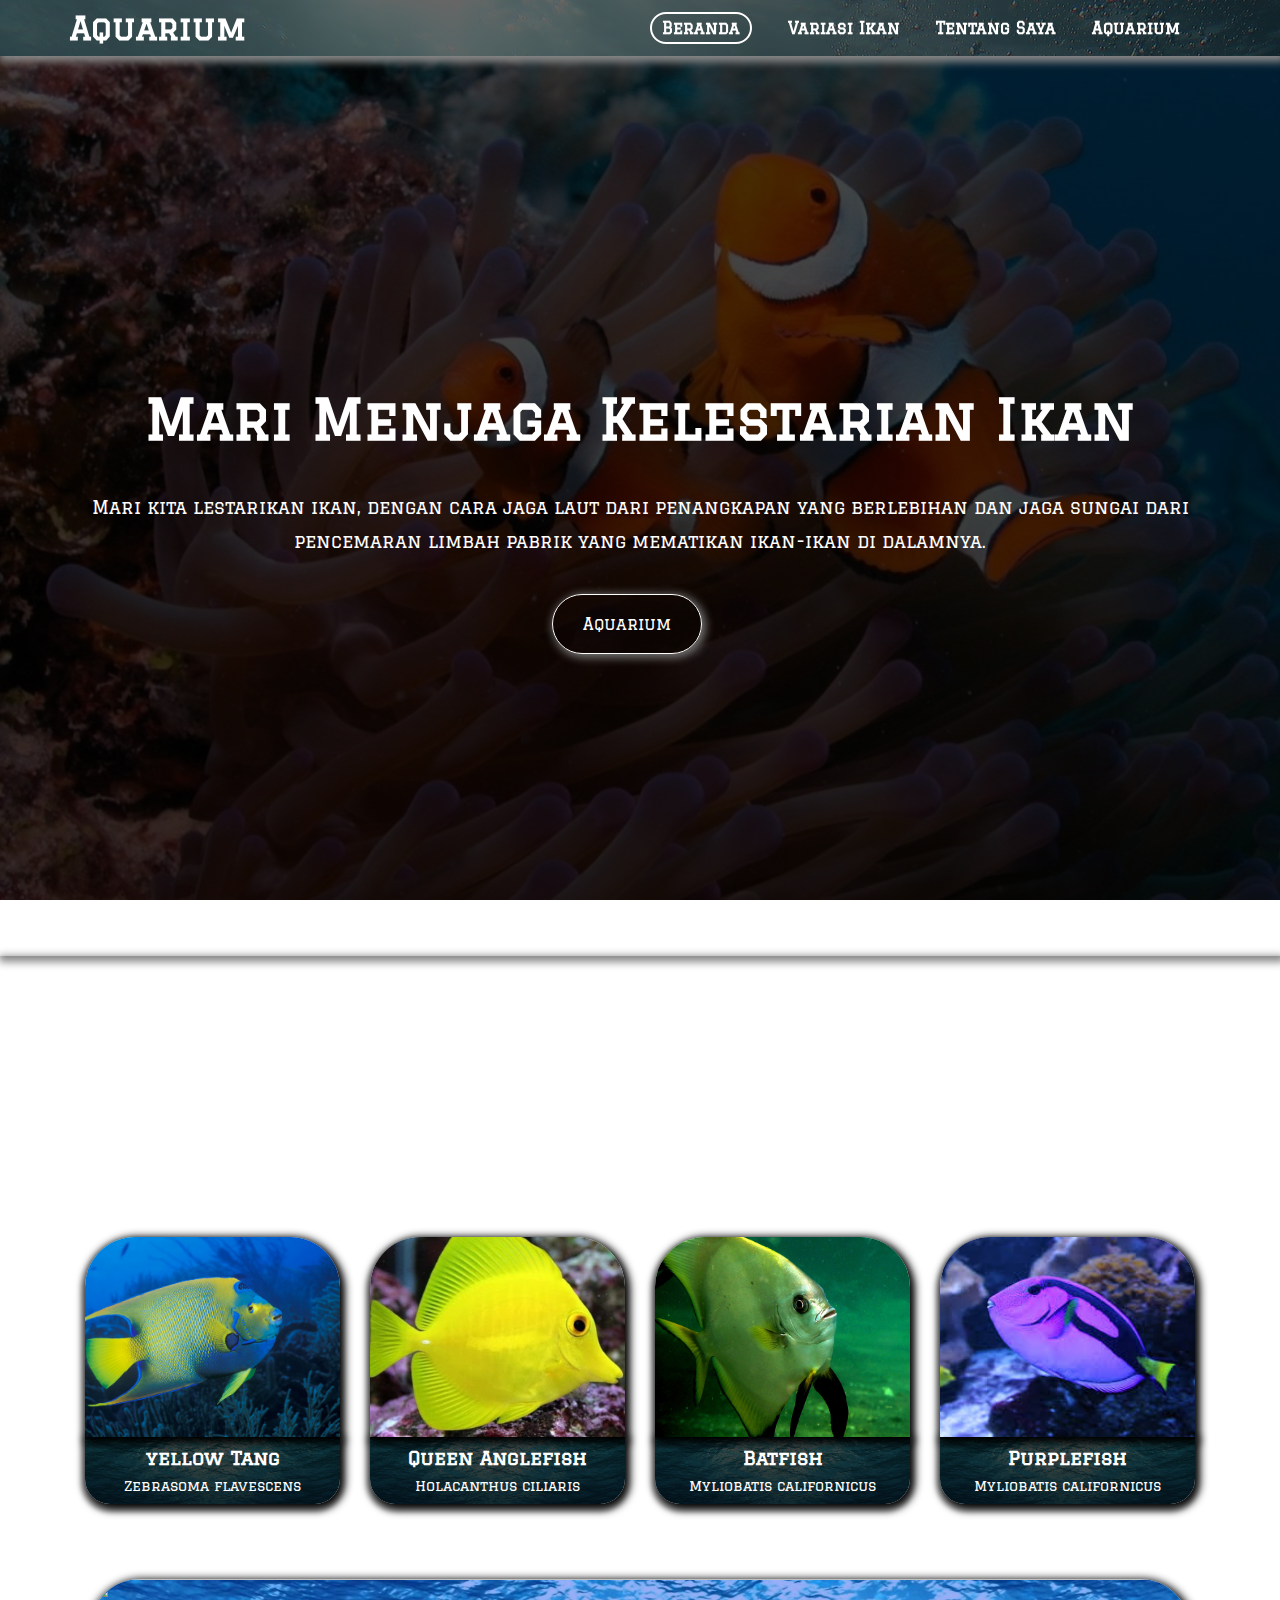
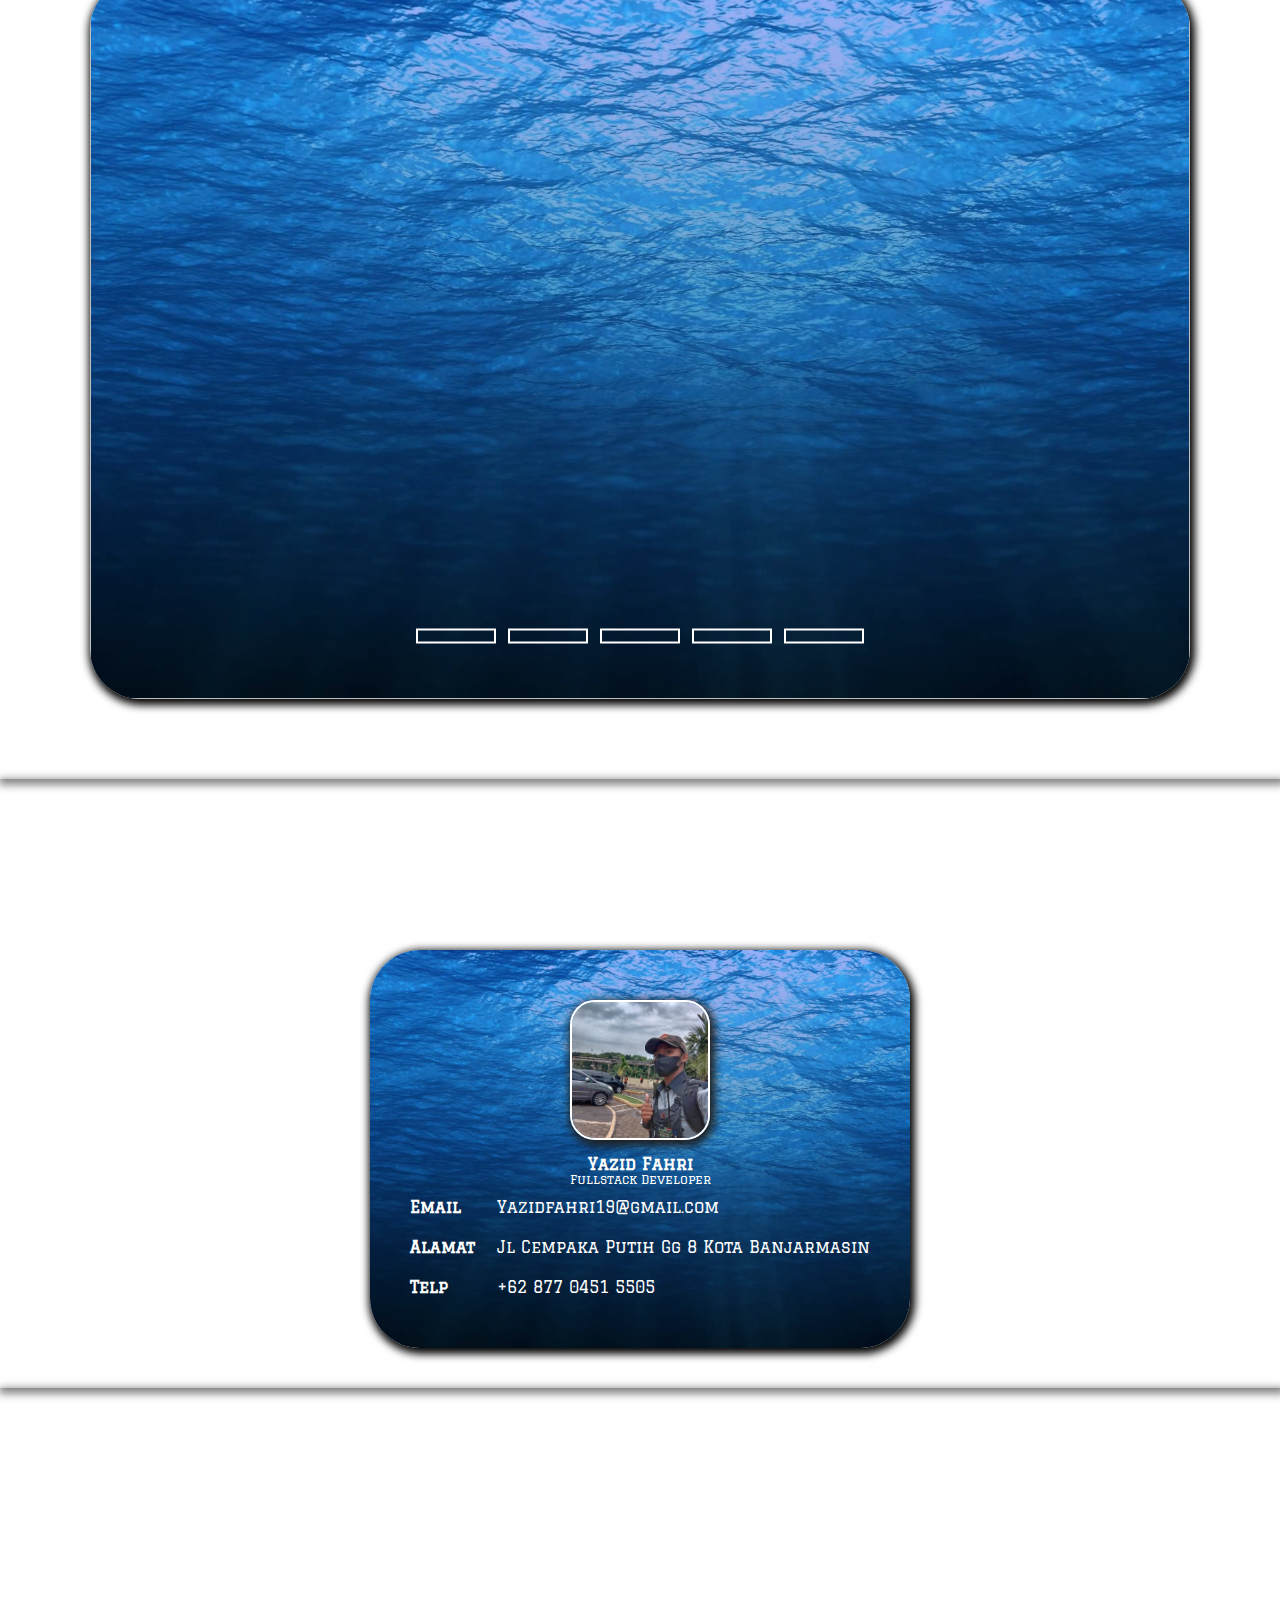
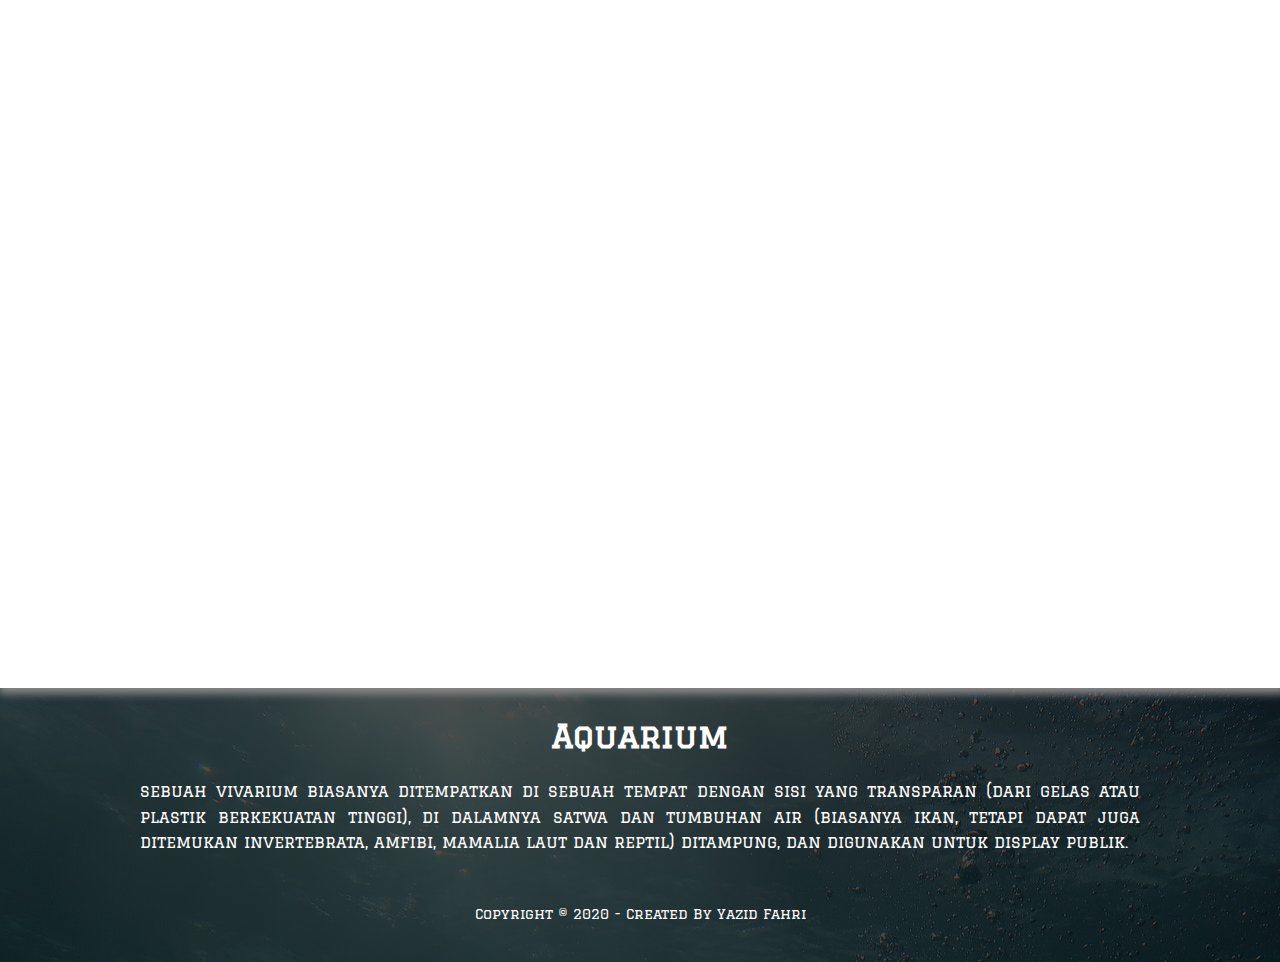
==== index.html @ e84906e3 "© RHISHNA" ====
<html>

<head>
    <title>AQUARIUM</title>
    <link rel="icon" type="image/png" href="Assets/bubble.png">
    <meta name="viewport" content="width=device-width, initial-scale=1.0">
    <link rel="stylesheet" href="https://use.fontawesome.com/releases/v5.7.0/css/all.css" integrity="sha384-lZN37f5QGtY3VHgisS14W3ExzMWZxybE1SJSEsQp9S+oqd12jhcu+A56Ebc1zFSJ" crossorigin="anonymous">
    <link href="https://fonts.googleapis.com/css2?family=Graduate&display=swap" rel="stylesheet">
    <link rel="stylesheet" href="style.css">
</head>

<body>
    <header>
        <nav>
            <div class="header-logo">
                <a href="index.html">
                    <h1 class="logo">Aquarium</h1>
                </a>
            </div>
            <ul class="navigation-header">
                <li class="nav-item active"><a href="#beranda">Beranda</a></li>
                <li class="nav-item"><a href="#variasi">Variasi Ikan</a></li>
                <li class="nav-item"><a href="#profile">Tentang Saya</a></li>
                <li class="nav-item"><a href="#aquarium">Aquarium</a></li>
            </ul>
            <a href="" class="navigation-header-responsive">&#9776;</a>
        </nav>
    </header>

    <Main>
        <article>
            <div id="beranda">
                <div id="beranda-text">
                    <h1>Mari Menjaga Kelestarian Ikan</h1>
                    <p>
                        Mari kita lestarikan ikan, dengan cara jaga laut dari penangkapan yang berlebihan dan jaga sungai dari pencemaran limbah pabrik yang mematikan ikan-ikan di dalamnya.
                    </p>
                    <br>
                    <br>
                    <a href="#aquarium" class="btn btn-primary">Aquarium</a>
                </div>
            </div>
        </article>

        <article id="variasi">
            <h2>Variasi Ikan</h2>
            <div class="underline"></div>
            <p>Macam-Macam Ikan Laut</p>
            <div class="variasi-container">
                <div class="variasi-item">
                    <a href="">
                        <img src="assets/fishs2.jpg">
                        <div class="variasi-description">
                            <h3>yellow Tang</h3>
                            <div class="variasi-location">
                                <p>Zebrasoma flavescens</p>
                            </div>
                        </div>
                    </a>
                </div>
                <div class="variasi-item">
                    <a href="">
                        <img src="assets/fishs1.jpg">
                        <div class="variasi-description">
                            <h3>Queen Anglefish</h3>
                            <div class="variasi-location">
                                <p>Holacanthus ciliaris</p>
                            </div>
                        </div>
                    </a>
                </div>
                <div class="variasi-item">
                    <a href="">
                        <img src="assets/fishs3.jpg">
                        <div class="variasi-description">
                            <h3>Batfish</h3>
                            <div class="variasi-location">
                                <p>Myliobatis californicus</p>
                            </div>
                        </div>
                    </a>
                </div>
                <div class="variasi-item">
                    <a href="">
                        <img src="assets/fishs4.jpg">
                        <div class="variasi-description">
                            <h3>Purplefish</h3>
                            <div class="variasi-location">
                                <p>Myliobatis californicus</p>
                            </div>
                        </div>
                    </a>
                </div>
            </div>
            <div class="variasi-slide">
                <div class="card">
                    <div class="slidershow">
                        <div class="slides">
                            <div class="slide">
                                <img id="fish" src="assets/home1.jpg" class="fade-out">
                                <div class="button">
                                    <label class="image" onclick="gambar1()"></label>
                                    <label class="image" onclick="gambar2()"></label>
                                    <label class="image" onclick="gambar3()"></label>
                                    <label class="image" onclick="gambar4()"></label>
                                    <label class="image" onclick="gambar5()"></label>
                                </div>
                            </div>
                        </div>
                    </div>
                </div>
            </div>
        </article>

        <aside id="profile">
            <h2>Profile</h2>
            <div class="profile-bio">
                <div class="card">
                    <img src="assets/profile.jpg" class="profile-kontak">
                    <h4>Yazid Fahri</h4>
                    <p class="text-muted">Fullstack Developer</p>
                    <div class="table-responsive">
                        <table>
                            <tbody>
                                <tr>
                                    <th>Email</th>
                                    <td>Yazidfahri19@gmail.com</td>
                                </tr>
                                <tr>
                                    <th>Alamat</th>
                                    <td>Jl Cempaka Putih Gg 8 Kota Banjarmasin</td>
                                </tr>
                                <tr>
                                    <th>Telp</th>
                                    <td>+62 877 0451 5505</td>
                                </tr>
                            </tbody>
                        </table>
                    </div>
                </div>
            </div>
        </aside>
    </Main>

    <div class="aquarium">
        <article id="aquarium">
            <div class="fishs">
                <img src="assets/fish.png ">
            </div>
            <div class="fishs1">
                <img src="assets/fish1.png ">
            </div>
            <div class="fishs2">
                <img src="assets/fish5.png ">
            </div>
            <div class="fishs3">
                <img src="assets/crab.png ">
            </div>


            <div class="bubbles">
                <img src="assets/bubble.png ">
                <img src="assets/bubble.png ">
                <img src="assets/bubble.png ">
                <img src="assets/bubble.png ">
                <img src="assets/bubble.png ">
                <img src="assets/bubble.png ">
                <img src="assets/bubble.png ">
            </div>
        </article>
    </div>

    <footer id="footer">
        <div class="footer-content">
            <div class="footer-logo">
                <h1 class="logo ">Aquarium</h1>
                <p>sebuah vivarium biasanya ditempatkan di sebuah tempat dengan sisi yang transparan (dari gelas atau plastik berkekuatan tinggi), di dalamnya satwa dan tumbuhan air (biasanya ikan, tetapi dapat juga ditemukan invertebrata, amfibi, mamalia
                    laut dan reptil) ditampung, dan digunakan untuk display publik.</p>
            </div>
        </div>
        <div class="footer-copyright">
            <p>Copyright &copy; 2020 - Created By Yazid Fahri</p>
        </div>
    </footer>

    <script src="script.js"></script>
</body>

</html>
---- style.css ----
* {
                margin: 0;
                padding: 0;
                text-decoration: none;
                list-style: none;
                font-family: 'Graduate', cursive;
                box-sizing: border-box;
                scroll-behavior: smooth;
            }
            
            header {
                margin: 0 auto;
                display: inline;
            }
            
            header>nav {
                position: sticky;
                top: 0;
                padding: 10px 70px;
                display: flex;
                width: 100%;
                align-items: center;
                z-index: 1;
                background-image: linear-gradient(rgba(0, 0, 0, 0.6), rgba(0, 0, 0, 0.6)), url(assets/sea.jpeg);
                box-shadow: 2px 3px 8px 3px #888888;
            }
            
            .logo {
                font-size: 32px;
                color: white;
            }
            
            .header-logo {
                flex-grow: 1;
                width: ;
                font-family: 'Graduate', cursive;
            }
            
            nav>.navigation-header {
                flex-grow: 3;
                display: inline-block;
                text-align: right;
                oppacity: 0.1;
            }
            
            .navigation-header .nav-item {
                list-style: none;
                display: inline;
                margin-right: 30px;
                font-weight: bold;
            }
            
            .navigation-header .nav-item a {
                oppacity: 0.1;
                color: rgb(255, 255, 255);
                font-size: 16px;
                text-decoration: none;
                padding-bottom: 5px;
                transition: transform 2s;
            }
            
            .active>a,
            .navigation-header .nav-item a:hover {
                color: #ffffff;
                border: 2px solid #ffffff;
                border-radius: 50px;
                padding: 5px 10px 5px 10px;
                transition: 1s;
                transform: scale(1.5);
            }
            
            .navigation-header-responsive {
                text-decoration: none;
                padding: 10px;
                border-radius: 5px;
                display: none;
                font-size: 35px;
                color: #212529;
            }
            
            #beranda {
                display: flex;
                padding: 0px 70px;
                align-items: center;
                height: 100vh;
                background-image: linear-gradient(rgba(0, 0, 0, 0.7), rgba(0, 0, 0, 0.8)), url(assets/Home.jpg);
                background-attachment: fixed;
                background-size: cover;
                box-shadow: 2px 3px 8px 3px #888888;
            }
            
            #beranda-text,
            #beranda-illustration {
                flex-grow: 1;
            }
            
            #beranda-illustration {
                padding-left: 50px;
            }
            
            #beranda-text>h1 {
                font-size: 55px;
                color: white;
                text-align: center;
            }
            
            #beranda-text>p {
                font-size: 18px;
                font-weight: lighter;
                color: #ffffff;
                line-height: 1.9;
                margin: 40px 0 30px;
                text-align: center;
            }
            
            .text-primary {
                color: #0062ff;
            }
            
            .btn {
                text-decoration: none;
                padding: 20px 30px;
                border: 1px solid #fff;
                border-radius: 2rem;
                position: absolute;
                left: 49%;
                box-shadow: 2px 2px 8px 2px #727171;
                -ms-transform: translate(-50%, -50%);
                transform: translate(-50%, -50%);
            }
            
            .btn-primary {
                background: transparent;
                color: white;
            }
            
            .btn:hover {
                background: linear-gradient(90deg, #007adf, #06a4b3, #05a6bb, #0571a3, #0864f8, #035097, #0805b380);
                animation: animate 8s linear infinite;
            }
            
            @keyframes animate {
                0% {
                    background-position: 0%;
                }
                100% {
                    background-position: 400%;
                }
            }
            
            .btn-primary:before {
                content: '';
                position: absolute;
                top: -5px;
                left: -5px;
                right: -5px;
                bottom: -5px;
                z-index: -1;
                background: linear-gradient(90deg, #02a8be, #00008B, #0a21eb, #03a9f4, #05c2c8);
                background-size: 400%;
                border-radius: 40px;
                opacity: 0;
                transition: 0.5s;
            }
            
            .btn-primary:hover:before {
                filter: blur(20px);
                opacity: 1;
                animation: animate 5s linear infinite;
            }
            
            #variasi {
                padding: 25px 70px 80px;
                text-align: center;
                background-image: linear-gradient(rgba(0, 0, 0, 0.7), rgba(0, 0, 0, 0.8)), url(assets/Home1.jpg);
                background-attachment: fixed;
                background-size: cover;
                box-shadow: 2px 3px 8px 3px #888888;
            }
            
            #variasi>h2 {
                font-size: 45px;
                margin-top: 30px;
                text-align: center;
                color: white;
            }
            
            .underline {
                width: 80px;
                height: 5px;
                background-color: #ffffff;
                margin: 20px auto 50px;
            }
            
            #variasi>p {
                font-size: 22px;
                color: #ffffff;
                margin-bottom: 50px;
                text-align: center;
            }
            
            .variasi-container {
                display: flex;
                align-items: center;
                padding: 10px 0px;
                margin-bottom: 40px;
            }
            
            .variasi-item {
                box-shadow: 0 4px 4px 4px rgba(0, 0, 0, 0.2);
                flex-basis: 25%;
                margin: 15px;
                border-radius: 50px 50px 25px 25px;
                transition: margin-top 1s;
                transition: transform 2s;
                background-color: white;
            }
            
            .variasi-item>a {
                text-decoration: none;
                color: black;
            }
            
            .variasi-item:hover {
                transition: transform 2s;
                transform: scale(1.2);
            }
            
            .variasi-item>a>img {
                width: 100%;
                object-fit: cover;
                height: 200px;
                border-radius: 50px 50px 0px 0px;
                box-shadow: 2px 3px 8px 3px #000000;
            }
            
            .variasi-description {
                padding: 10px 20px;
                text-align: center;
                background-size: cover;
                color: white;
                border-radius: 0px 0px 25px 25px;
                box-shadow: 2px 3px 8px 3px #000000;
                background-image: linear-gradient(rgba(0, 0, 0, 0.7), rgba(0, 0, 0, 0.8)), url(assets/item1.jpg);
            }
            
            .variasi-description p {
                text-align: center;
                font-weight: lighter;
                margin-top: 10px;
                font-size: 14px;
            }
            
            #profile {
                padding: 40px 70px;
                background-image: linear-gradient(rgba(0, 0, 0, 0.7), rgba(0, 0, 0, 0.8)), url(assets/Home2.jpg);
                box-shadow: 2px 3px 8px 3px #888888;
                background-attachment: fixed;
                background-size: cover;
            }
            
            #profile>h2 {
                font-size: 45px;
                margin-top: 40px;
                text-align: center;
                color: white;
            }
            
            .variasi-slide {
                flex: 3;
                padding: 10px 20px 0px;
            }
            
            .profile-bio {
                flex: 3;
                padding: 10px 20px 0px;
                margin-top: 30px;
            }
            
            .profile-bio {
                flex: 1;
            }
            
            .variasi-slide>.card>h3 {
                text-align: center;
                padding-top: 30px;
                border-radius: 5px 5px 0px 0px;
                font-size: 35px;
                color: white;
            }
            
            .variasi-slide>.card>h3::after {
                content: ' ';
                display: block;
                width: 60px;
                height: 5px;
                margin: auto;
                margin-top: 15px;
                background-color: #FF9045;
            }
            
            .card {
                border-radius: 50px;
                background-image: linear-gradient(rgba(3, 59, 241, 0.4), rgba(0, 0, 0, 0.4)), url(assets/item1.jpg);
                background-size: cover;
                box-shadow: 2px 3px 8px 3px #000000;
                color: white;
            }
            
            .form-group {
                margin: 30px 40px;
            }
            
            .slidershow {
                position: relative;
                width: 100%;
                height: 80vh;
                margin: auto;
                border-radius: 50px;
                overflow: hidden;
            }
            
            .button {
                position: absolute;
                transform: translate(-50%, -50%);
                display: flex;
                bottom: 5%;
                left: 50%;
            }
            
            .image {
                width: 80px;
                height: 15px;
                border: 2px solid white;
                margin: 6px;
                transition: 0.4s;
            }
            
            .image:hover {
                background: white;
                transform: scale(1.2);
            }
            
            .slides {
                width: 500%;
                height: 100%;
                display: flex;
            }
            
            .slide {
                width: 20%;
                transition: 0.6s;
            }
            
            .slide img {
                width: 100%;
                height: 100%;
                transition: transform 5s;
            }
            
            .fade-out:hover {
                transform: scale(1.3);
            }
            
            .form-group>p {
                color: #ffffff;
                font-size: 14px;
            }
            
            .profile-kontak {
                object-fit: cover;
                border: 2px solid;
                border-radius: 25px;
                height: 140px;
                width: 140px;
                margin-top: 40px;
                margin-bottom: 15px;
                box-shadow: 2px 3px 8px 3px #202020;
                background-image: rgba(0, 0, 0, 0.2), ;
            }
            
            .profile-bio {
                text-align: center;
            }
            
            .profile-bio>.card {
                margin: auto;
                padding: 10px 25px;
                width: 60vh;
            }
            
            .profile-bio>.card::after {
                content: ' ';
                display: block;
                height: 130px;
                width: 100%;
                position: absolute;
                top: 0;
                left: 0;
                z-index: -1;
                border-radius: 5px 5px 0 0;
                background-color: #FF9045;
            }
            
            .text-muted {
                color: #ffffff;
                font-size: 12px;
            }
            
            .table-responsive {
                display: inline-block;
                margin: 0 auto;
                margin-bottom: 30px;
            }
            
            .profile-bio>table {
                border-spacing: 0px;
                width: auto;
                border: 2px solid #f7f7f7;
                margin-bottom: 55px;
            }
            
            tr,
            th,
            td {
                text-align: left;
                padding: 10px;
                color: white;
            }
            
            .aquarium {
                background-image: url(assets/sea.jpeg);
                background-position: center;
                background-attachment: fixed;
                background-size: cover;
                width: 100%;
                height: 100%;
                position: relative;
                overflow: hidden;
                box-shadow: 2px 3px 8px 3px #888888;
            }
            
            .fishs {
                width: 100%;
                display: flex;
                align-items: center;
                justify-content: space-around;
                position: absolute;
                bottom: 25%;
                right: -150vh;
            }
            
            .fishs img {
                width: 100px;
                animation: fish 17s linear infinite;
            }
            
            .fishs1 {
                width: 100%;
                display: flex;
                align-items: center;
                justify-content: space-around;
                position: absolute;
                bottom: 75%;
                right: -150vh;
            }
            
            .fishs1 img {
                width: 100px;
                animation: fish 13s linear infinite;
            }
            
            .fishs2 {
                width: 100%;
                display: flex;
                align-items: center;
                justify-content: space-around;
                position: absolute;
                bottom: 50%;
                right: -150vh;
            }
            
            .fishs2 img {
                width: 100px;
                animation: fish2 10s linear infinite;
            }
            
            .fishs3 {
                width: 100%;
                display: flex;
                align-items: center;
                justify-content: space-around;
                position: absolute;
                bottom: 0%;
                right: -150vh;
            }
            
            .fishs3 img {
                width: 100px;
                animation: fish3 30s linear infinite;
            }
            
            @keyframes fish {
                0% {
                    transform: translateX(100vh);
                    opacity: 1;
                }
                50% {
                    opacity: 1;
                }
                75% {
                    opacity: 1;
                }
                100% {
                    transform: translateX(-300vh);
                    opacity: 1;
                }
            }
            
            @keyframes fish2 {
                0% {
                    transform: translateX(-300vh);
                    opacity: 1;
                }
                50% {
                    opacity: 1;
                }
                75% {
                    opacity: 1;
                }
                100% {
                    transform: translateX(100vh);
                    opacity: 1;
                }
            }
            
            @keyframes fish3 {
                0% {
                    transform: translateX(-250vh);
                    opacity: 1;
                }
                25% {
                    transform: translateX(-50vh);
                    opacity: 1;
                }
                50% {
                    transform: translateX(-250vh);
                    opacity: 1;
                }
                75% {
                    transform: translateX(-50vh);
                    opacity: 1;
                }
                100% {
                    transform: translateX(-250vh);
                    opacity: 1;
                }
            }
            
            .fishs img {
                animation-delay: 1s;
            }
            
            .fishs2 img {
                animation-delay: 1s;
            }
            
            .fishs3 img {
                animation-delay: 1s;
            }
            
            .bubbles {
                width: 100%;
                display: flex;
                align-items: center;
                justify-content: space-around;
                position: absolute;
                bottom: -70px;
            }
            
            .bubbles img {
                width: 50px;
                animation: bubble 7s linear infinite;
            }
            
            @keyframes bubble {
                0% {
                    transform: translateY(0);
                    opacity: 0;
                }
                50% {
                    opacity: 1;
                }
                75% {
                    opacity: 1;
                }
                100% {
                    transform: translateY(-90vh);
                    opacity: 0;
                }
            }
            
            .bubbles img:nth-child(1) {
                animation-delay: 2s;
            }
            
            .bubbles img:nth-child(2) {
                animation-delay: 1s;
            }
            
            .bubbles img:nth-child(3) {
                animation-delay: 3s;
            }
            
            bubbles img:nth-child(4) {
                animation-delay: 6s;
            }
            
            .bubbles img:nth-child(5) {
                animation-delay: 4s;
            }
            
            .bubbles img:nth-child(6) {
                animation-delay: 2.5s;
            }
            
            .bubbles img:nth-child(7) {
                animation-delay: 5s;
            }
            
            #footer {
                padding: 30px 70px 0px;
                background-image: linear-gradient(rgba(0, 0, 0, 0.7), rgba(0, 0, 0, 0.7)), url(assets/sea.jpeg);
            }
            
            .footer-content {
                display: flex;
                font-family: 'Graduate', cursive;
            }
            
            .footer-logo {
                flex: 1;
            }
            
            .footer-logo>h1 {
                text-align: center;
                color: #ffffff;
            }
            
            .footer-logo>p {
                margin: 25px 70px 0 70px;
                font-size: 16px;
                line-height: 1.6;
                text-align: justify;
                color: #ffffff;
            }
            
            .footer-copyright {
                padding: 20px 0px 40px;
                margin-top: 30px;
                font-size: 14px;
                font-weight: lighter;
                text-align: center;
                color: #ffffff;
            }
            
            @media (max-width:1100px) {
                .navigation-header {
                    padding: 10px;
                    position: absolute;
                    top: 75px;
                    left: 0px;
                    flex-grow: 0;
                    width: 100%;
                    background-image: linear-gradient(rgba(0, 0, 0, 0.6), rgba(0, 0, 0, 0.6)), url(assets/sea.jpeg);
                    box-shadow: 0 4px 4px 2px rgba(0, 0, 0, 0.2);
                    border-top: 1px solid #bebebe;
                    opacity: 0;
                    transition: transform 0.5s;
                }
                .navigation-header .nav-item {
                    margin: 0;
                }
                .slide-down {
                    opacity: 1 !important;
                    animation: slideDown 0.5s;
                }
                @keyframes slideDown {
                    from {
                        opacity: 0.2;
                        margin-top: -40px;
                    }
                    to {
                        opacity: 1;
                    }
                }
                .navigation-header .nav-item {
                    list-style: none;
                    box-shadow: 0 4px 4px 2px rgba(0, 0, 0, 0.2);
                    display: block;
                    padding: 20px;
                    text-align: center;
                }
                .active>a,
                .navigation-header .nav-item a:hover {
                    color: #ffffff;
                    border: 2px solid #ffffff;
                    border-radius: 50px;
                    padding: 5px 10px 5px 10px;
                    transition: 1s;
                    transform: scale(1.5);
                }
                .header-logo {
                    margin-left: 20px;
                }
                .navigation-header-responsive {
                    display: inline-block;
                    margin-right: 20px;
                    position: relative;
                    left: 1%;
                    color: #fff;
                }
                #beranda {
                    padding-bottom: 10px;
                    padding: 0 0;
                }
                #beranda-text>h1 {
                    font-size: 35px;
                }
                #beranda-text>p {
                    padding-right: -50px;
                }
                #beranda-illustration>img {
                    width: 300px;
                }
                #variasi {
                    padding-bottom: 70px !important;
                    text-align: center;
                }
                .variasi-item {
                    width: 90%;
                }
                .variasi-item>a>img {
                    width: 100%;
                    height: 40vh;
                }
                .variasi-container {
                    flex-direction: column;
                    margin-bottom: 0;
                }
                .variasi-item:hover {
                    margin-top: 15px !important;
                }
                .card {
                    width: 95%;
                    margin: auto;
                }
                #profile {
                    flex-direction: column;
                    padding: 25px 30px;
                }
                .slidershow {
                    width: 100%;
                    height: 50%;
                    border-radius: 50px;
                    overflow: hidden;
                }
                .bar {
                    width: 60px;
                }
                .profile-bio>.card {
                    width: 60%;
                }
                .footer-logo>p {
                    margin: 25px 0;
                    font-size: 16px;
                    line-height: 1.6;
                    text-align: justify;
                    color: #ffffff;
                }
                .footer-menu {
                    margin: 40px 0px;
                    padding-left: 0px;
                }
            }
            
            @media screen and (max-width:900px) {
                .navigation-header {
                    padding: 0;
                }
                header>nav {
                    padding: 5px;
                }
                #beranda {
                    padding-bottom: 10px;
                }
                #beranda-text>h1 {
                    font-size: 35px;
                }
                #beranda-illustration>img {
                    width: 300px;
                }
                .variasi-item {
                    flex-basis: 60%;
                }
                .profile-bio {
                    margin: 0 0 30vh;
                }
            }
            
            @media screen and (max-width:700px) {
                .navigation-header .nav-item {
                    margin-right: 0;
                }
                #beranda {
                    margin-top: ;
                }
                #variasi {
                    padding: 15px 10px;
                }
                .variasi-item {
                    flex-basis: 60%;
                }
                .table-responsive {
                    width: 90%;
                }
            }
            
            @media screen and (max-width:600px) {
                .variasi-container {
                    margin-bottom: 0;
                }
                .variasi-item>a>img {
                    width: 100%;
                }
                .variasi-slide {
                    padding: 0;
                }
                .card {
                    width: 68vh;
                }
                .bar {
                    width: 40px;
                }
                .slidershow {
                    height: 45vh;
                    width: 100%;
                }
                .profile-bio {
                    margin-bottom: 0;
                }
                .profile-bio>.card {
                    margin: 30px 0 40px 0;
                    width: 100%;
                }
                #footer {
                    padding: 30px 10px 0px;
                }
                .footer-logo>h1 {
                    text-align: center;
                    color: #ffffff;
                }
                .footer-logo>p {
                    text-align: center;
                }
            }
            
            @media screen and (max-width:470px) {
                .variasi-item {
                    width: 100%;
                }
                .variasi-item>a>img {
                    width: 100%;
                }
                .card {
                    width: 100%;
                }
                .slidershow {
                    width: 100%;
                }
                .table-responsive {
                    overflow: scroll;
                }
            }
            
            @media screen and (max-width:380px) {}
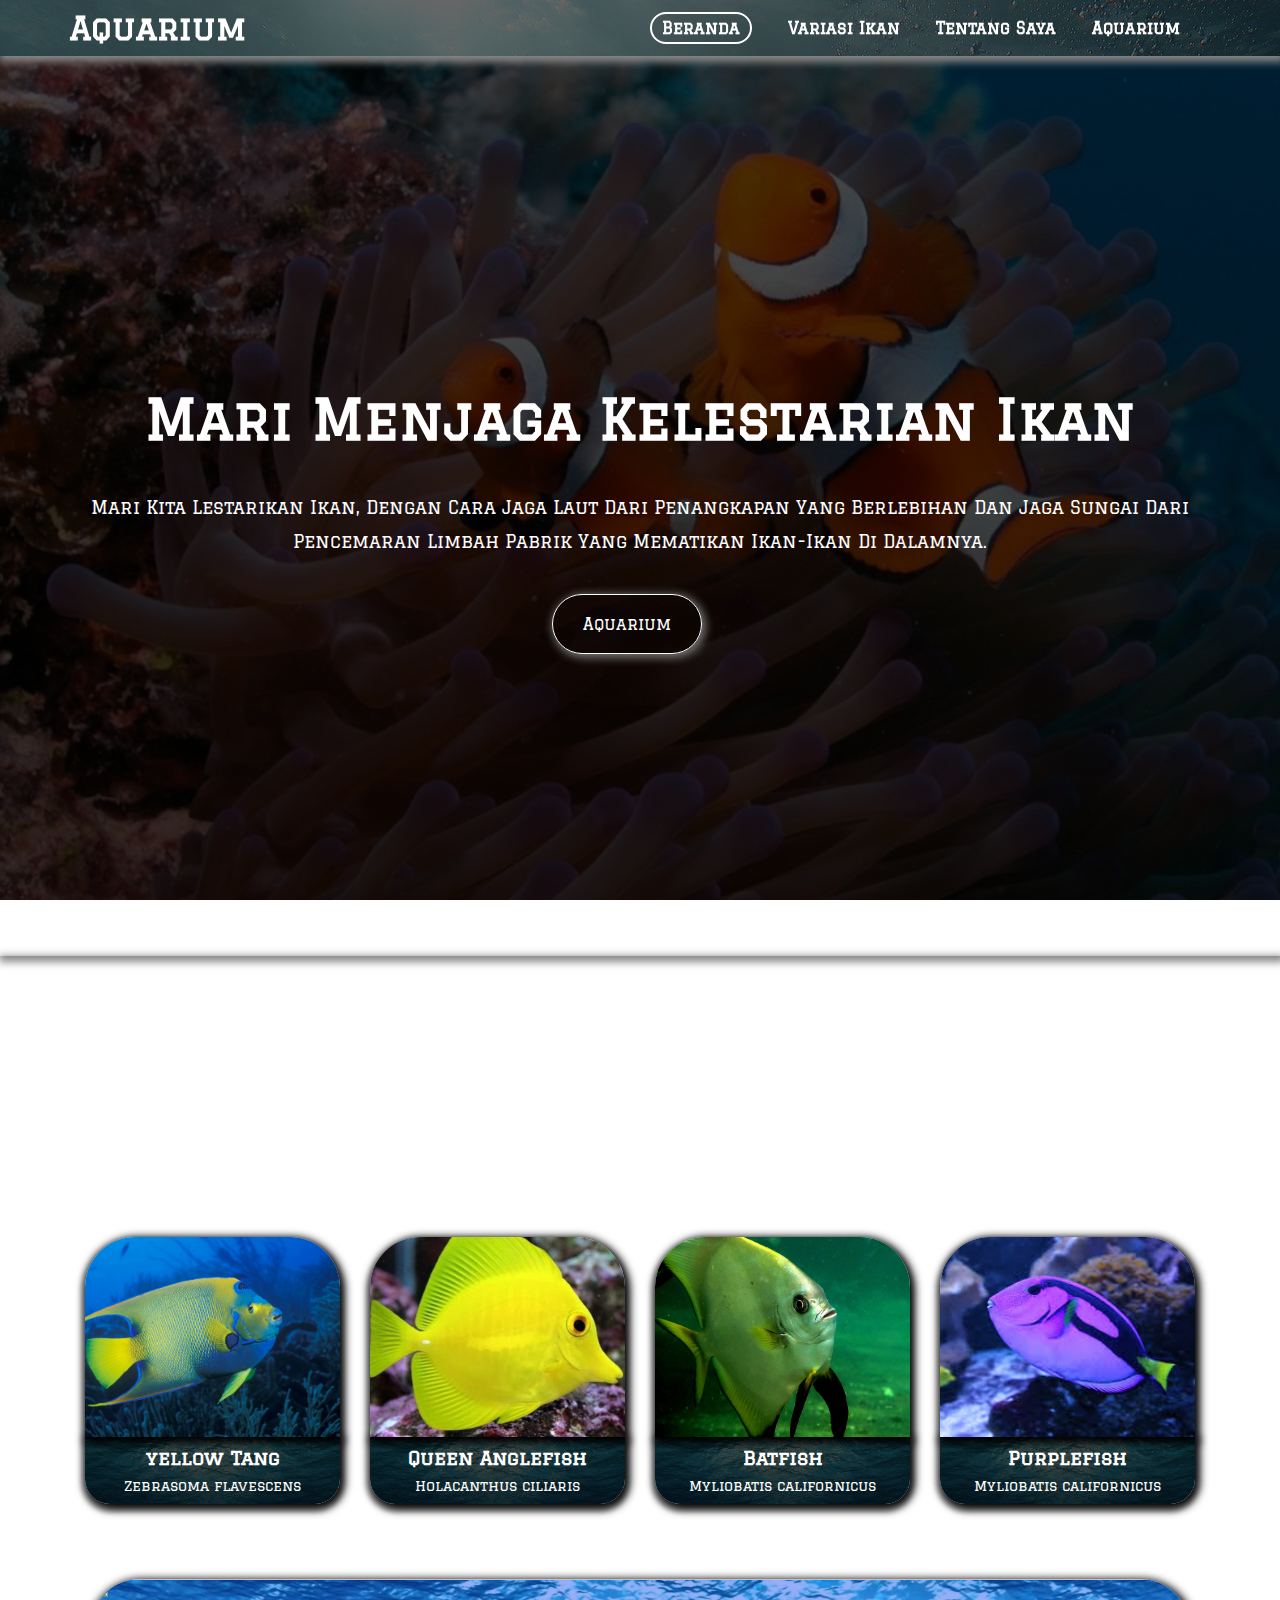
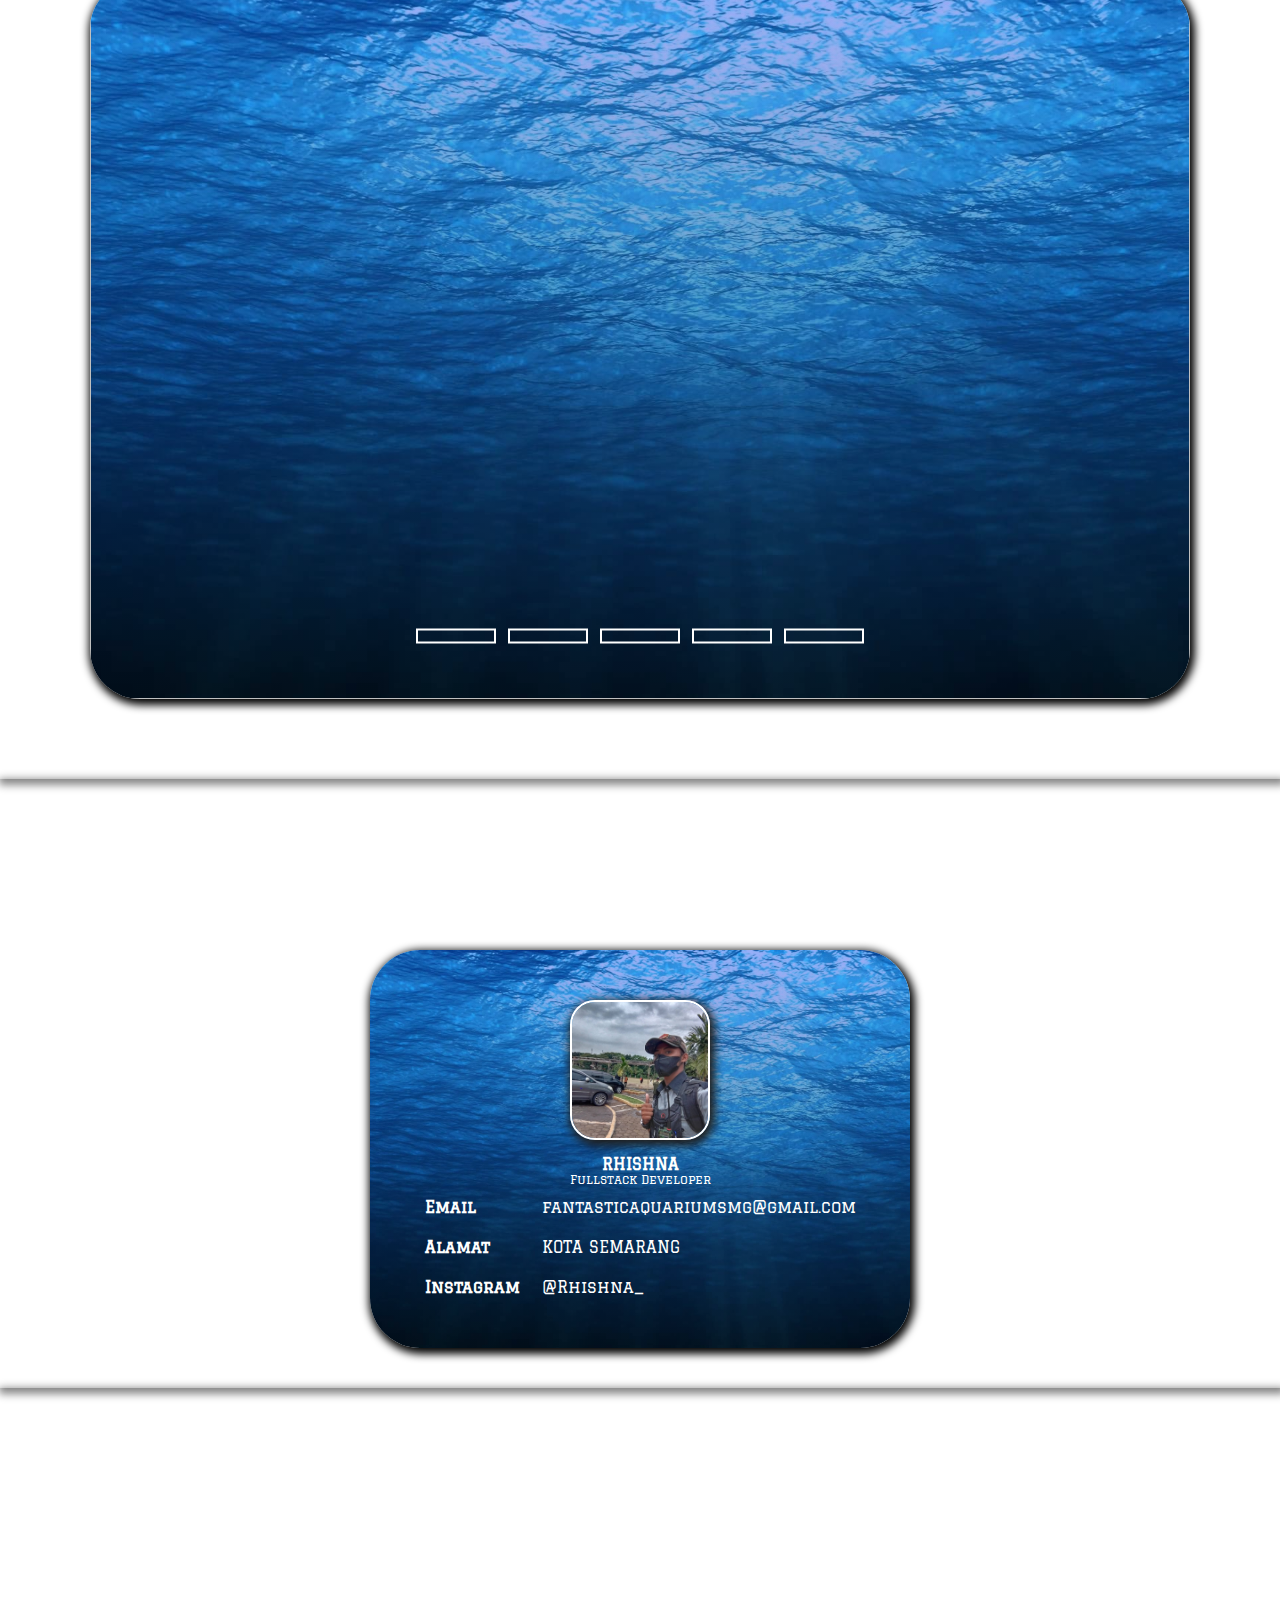
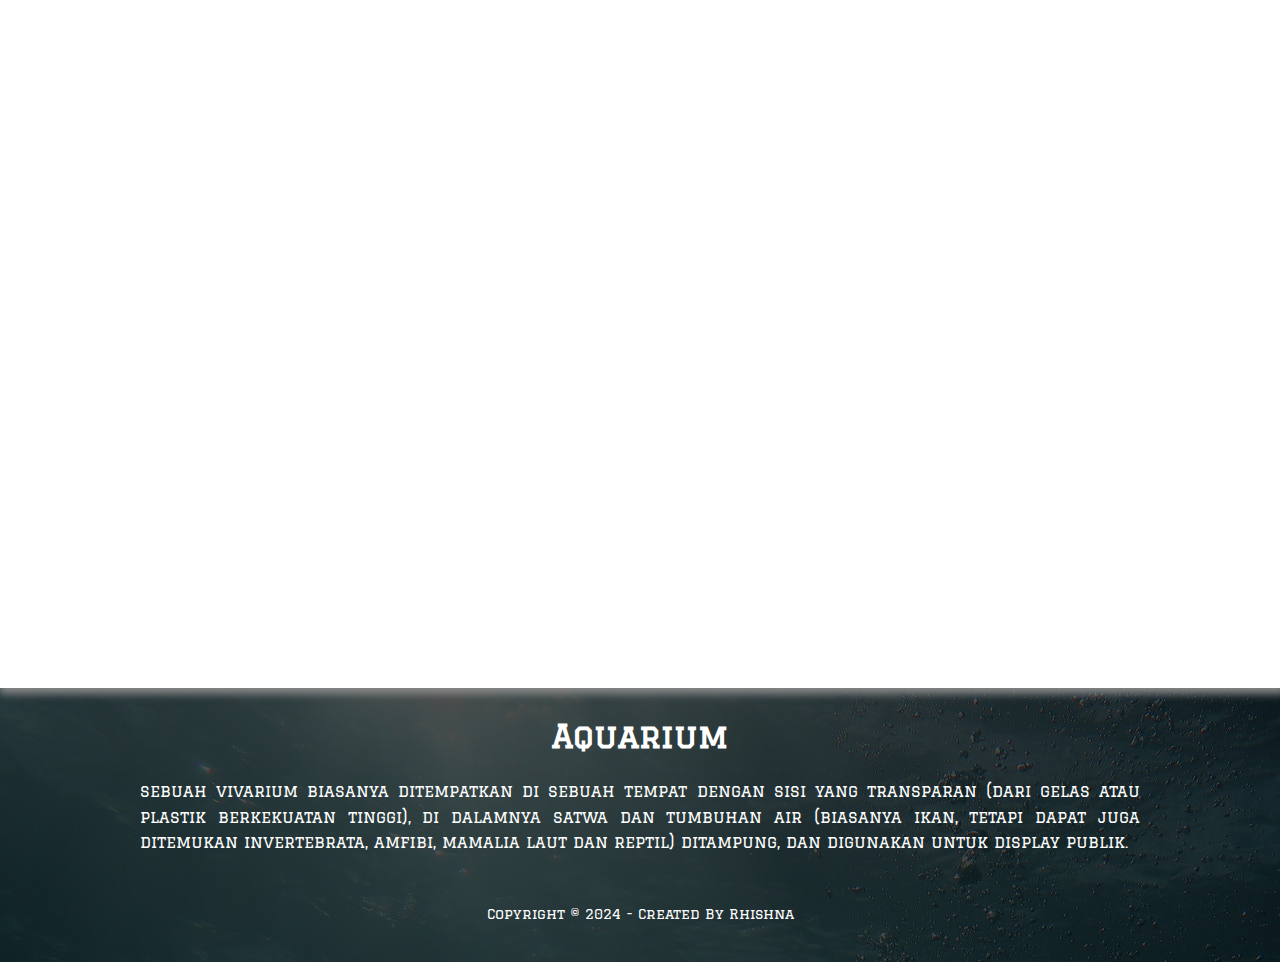
==== commit 5259b769: "RHISHNA" ====
--- a/index.html
+++ b/index.html
@@ -1,7 +1,7 @@
 <html>
 
 <head>
-    <title>AQUARIUM</title>
+    <title>FANTASTIC AQUARIUM SEMARANG</title>
     <link rel="icon" type="image/png" href="Assets/bubble.png">
     <meta name="viewport" content="width=device-width, initial-scale=1.0">
     <link rel="stylesheet" href="https://use.fontawesome.com/releases/v5.7.0/css/all.css" integrity="sha384-lZN37f5QGtY3VHgisS14W3ExzMWZxybE1SJSEsQp9S+oqd12jhcu+A56Ebc1zFSJ" crossorigin="anonymous">
@@ -33,7 +33,7 @@
                 <div id="beranda-text">
                     <h1>Mari Menjaga Kelestarian Ikan</h1>
                     <p>
-                        Mari kita lestarikan ikan, dengan cara jaga laut dari penangkapan yang berlebihan dan jaga sungai dari pencemaran limbah pabrik yang mematikan ikan-ikan di dalamnya.
+                        Mari Kita Lestarikan Ikan, Dengan Cara Jaga Laut Dari Penangkapan Yang Berlebihan Dan Jaga Sungai Dari Pencemaran Limbah Pabrik Yang Mematikan Ikan-Ikan Di Dalamnya.
                     </p>
                     <br>
                     <br>
@@ -117,22 +117,22 @@
             <div class="profile-bio">
                 <div class="card">
                     <img src="assets/profile.jpg" class="profile-kontak">
-                    <h4>Yazid Fahri</h4>
+                    <h4>RHISHNA</h4>
                     <p class="text-muted">Fullstack Developer</p>
                     <div class="table-responsive">
                         <table>
                             <tbody>
                                 <tr>
                                     <th>Email</th>
-                                    <td>Yazidfahri19@gmail.com</td>
+                                    <td>fantasticaquariumsmg@gmail.com</td>
                                 </tr>
                                 <tr>
                                     <th>Alamat</th>
-                                    <td>Jl Cempaka Putih Gg 8 Kota Banjarmasin</td>
+                                    <td>KOTA SEMARANG</td>
                                 </tr>
                                 <tr>
-                                    <th>Telp</th>
-                                    <td>+62 877 0451 5505</td>
+                                    <th>Instagram</th>
+                                    <td>@Rhishna_</td>
                                 </tr>
                             </tbody>
                         </table>
@@ -179,11 +179,11 @@
             </div>
         </div>
         <div class="footer-copyright">
-            <p>Copyright &copy; 2020 - Created By Yazid Fahri</p>
+            <p>Copyright &copy; 2024 - Created By Rhishna</p>
         </div>
     </footer>
 
     <script src="script.js"></script>
 </body>
 
-</html>+</html>
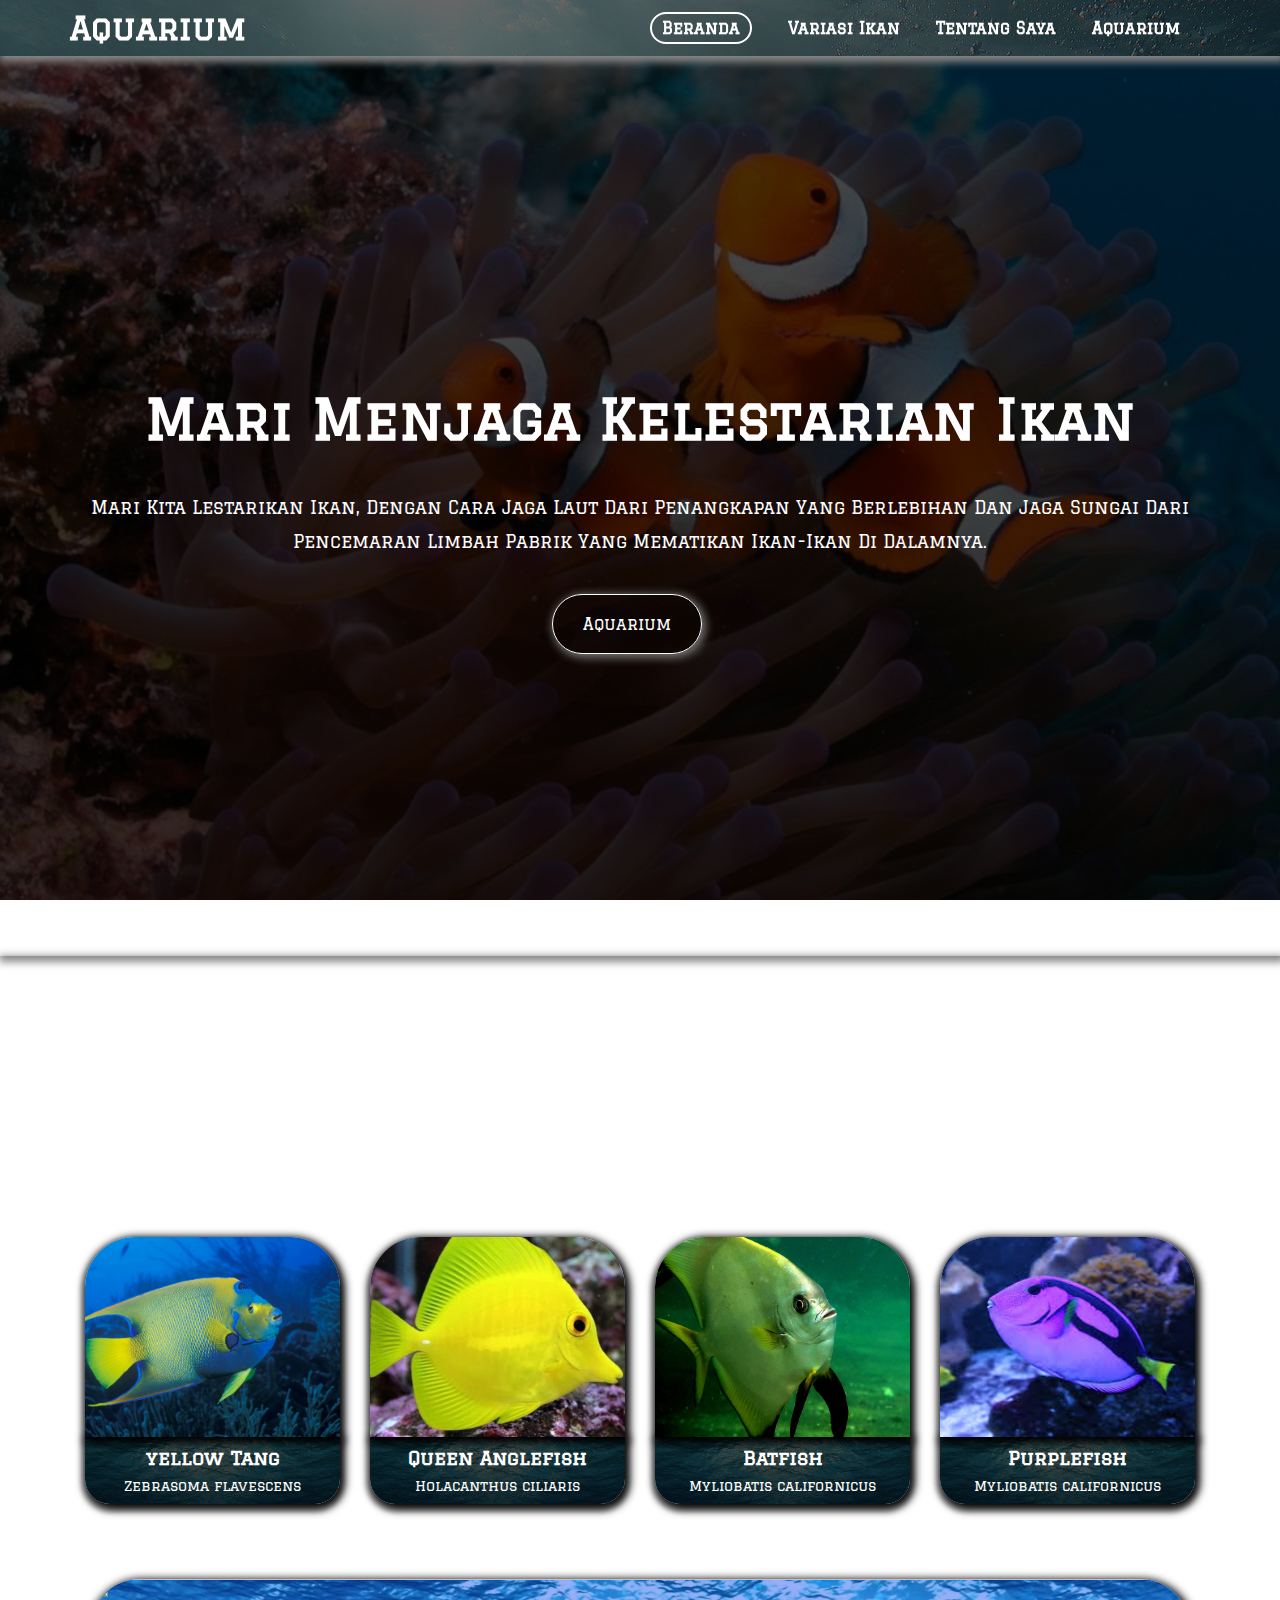
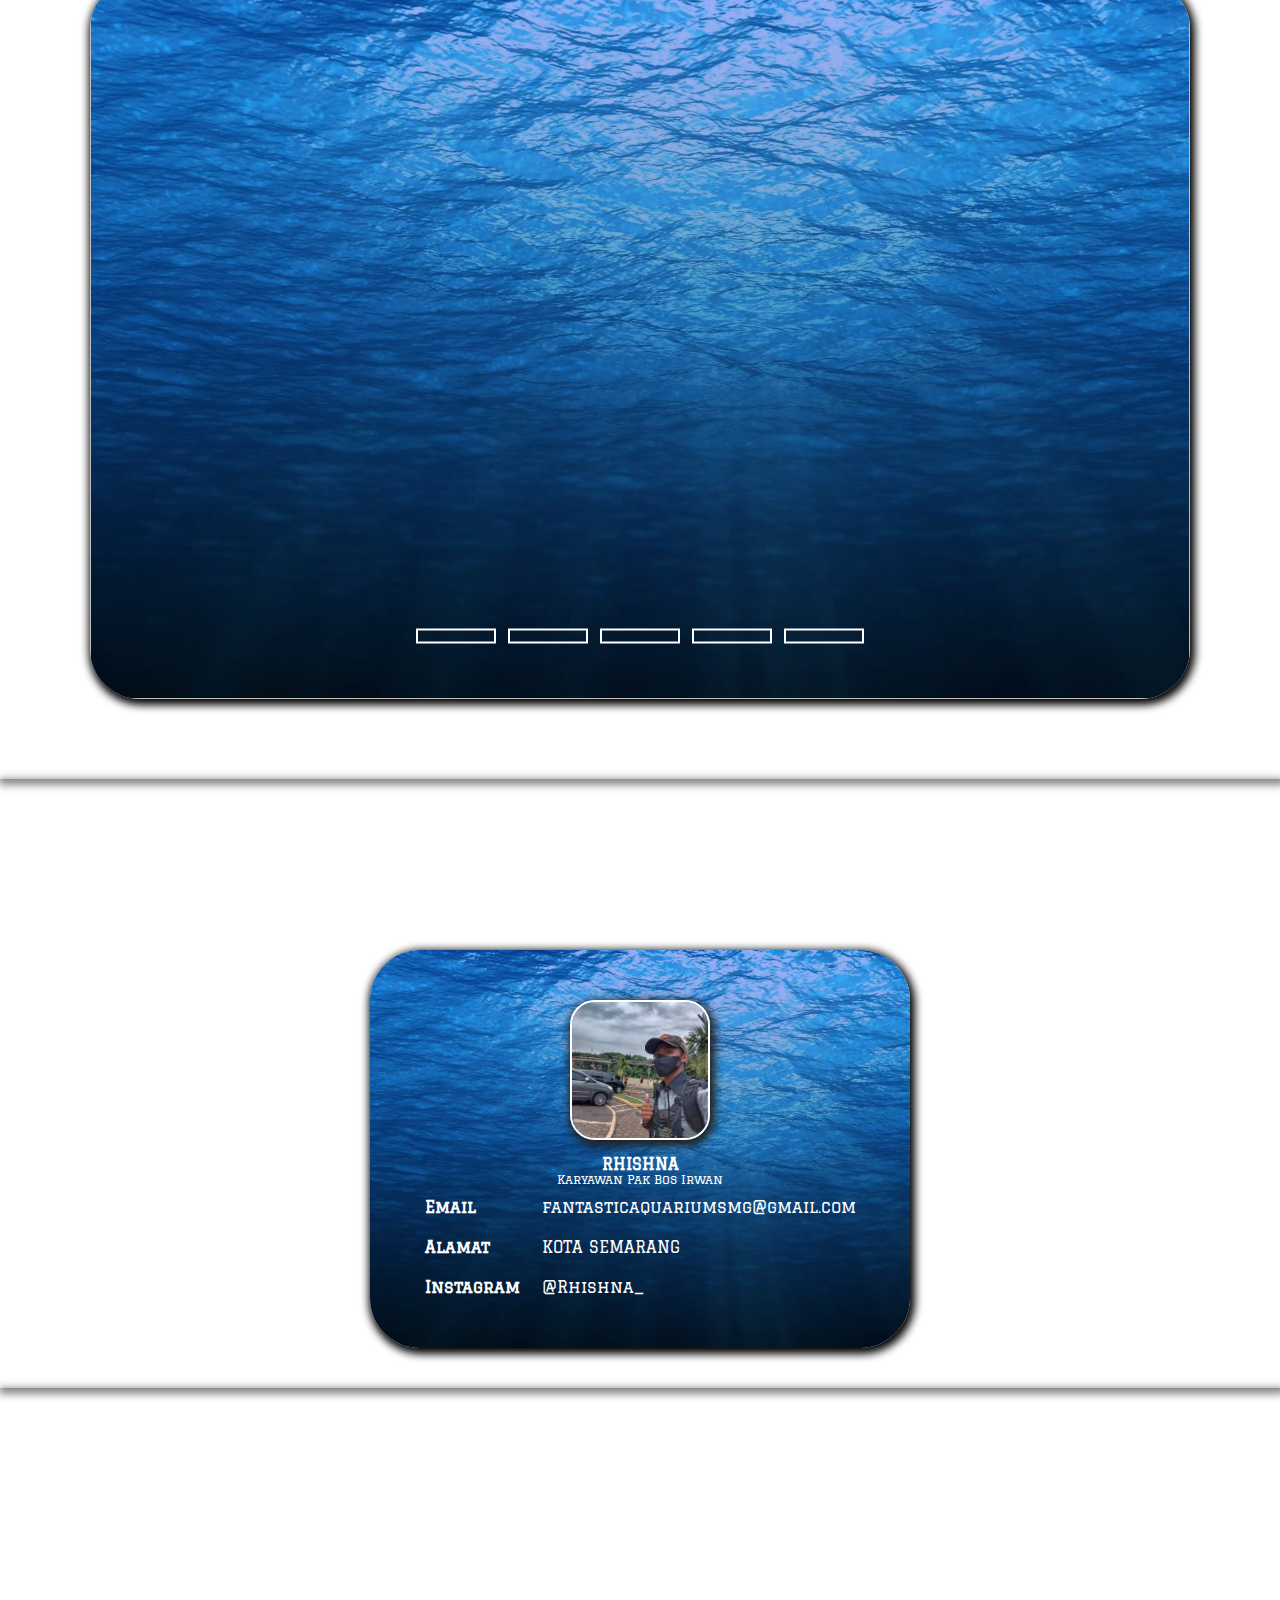
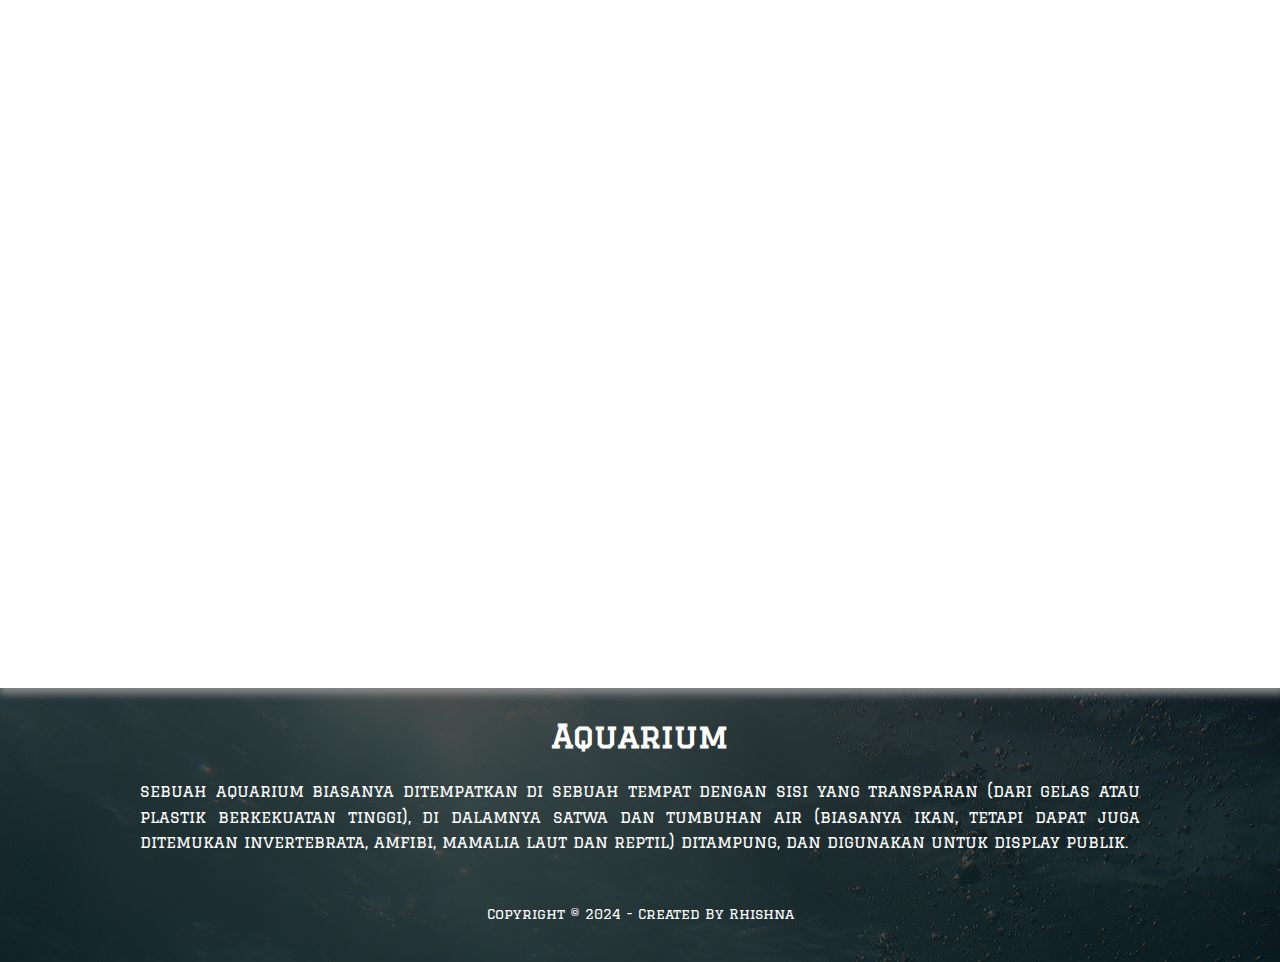
==== commit b325d57f: "Rhishna" ====
--- a/index.html
+++ b/index.html
@@ -118,7 +118,7 @@
                 <div class="card">
                     <img src="assets/profile.jpg" class="profile-kontak">
                     <h4>RHISHNA</h4>
-                    <p class="text-muted">Fullstack Developer</p>
+                    <p class="text-muted">Karyawan Pak Bos Irwan</p>
                     <div class="table-responsive">
                         <table>
                             <tbody>
@@ -174,7 +174,7 @@
         <div class="footer-content">
             <div class="footer-logo">
                 <h1 class="logo ">Aquarium</h1>
-                <p>sebuah vivarium biasanya ditempatkan di sebuah tempat dengan sisi yang transparan (dari gelas atau plastik berkekuatan tinggi), di dalamnya satwa dan tumbuhan air (biasanya ikan, tetapi dapat juga ditemukan invertebrata, amfibi, mamalia
+                <p>sebuah aquarium biasanya ditempatkan di sebuah tempat dengan sisi yang transparan (dari gelas atau plastik berkekuatan tinggi), di dalamnya satwa dan tumbuhan air (biasanya ikan, tetapi dapat juga ditemukan invertebrata, amfibi, mamalia
                     laut dan reptil) ditampung, dan digunakan untuk display publik.</p>
             </div>
         </div>
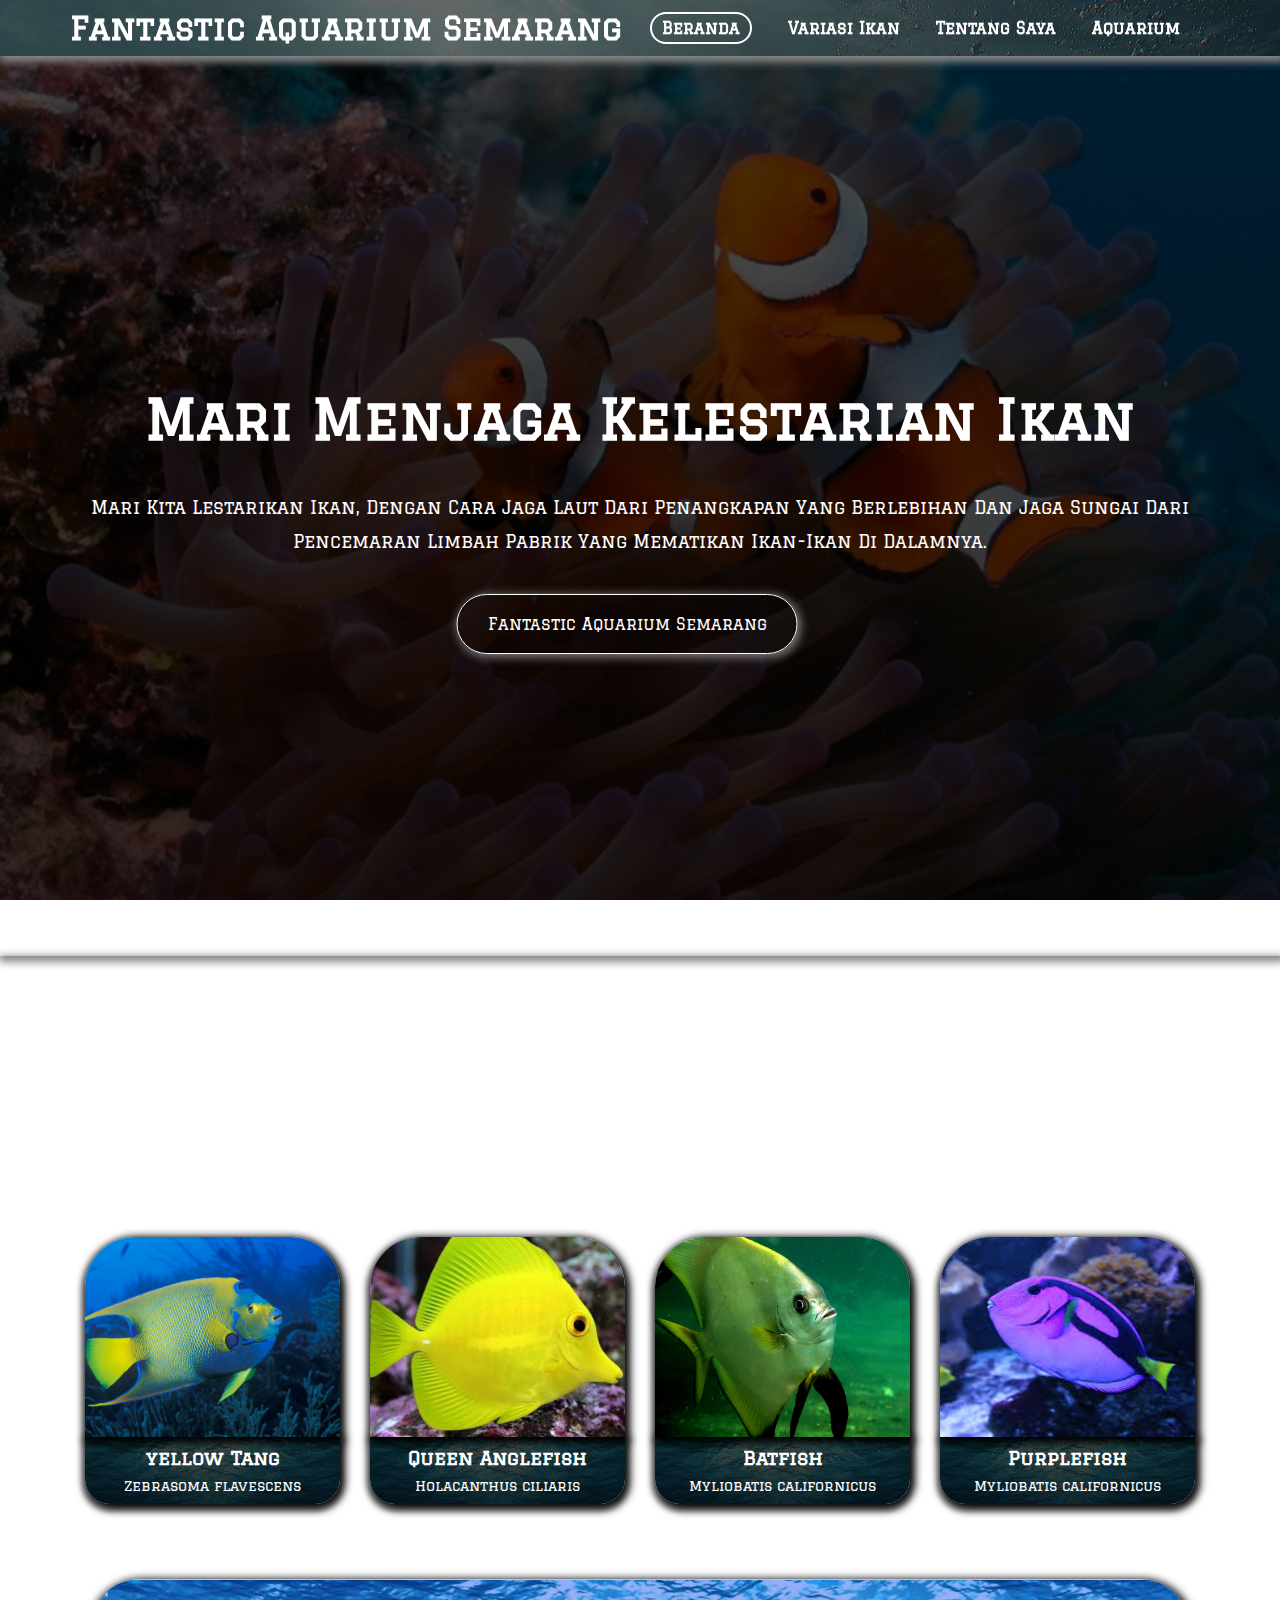
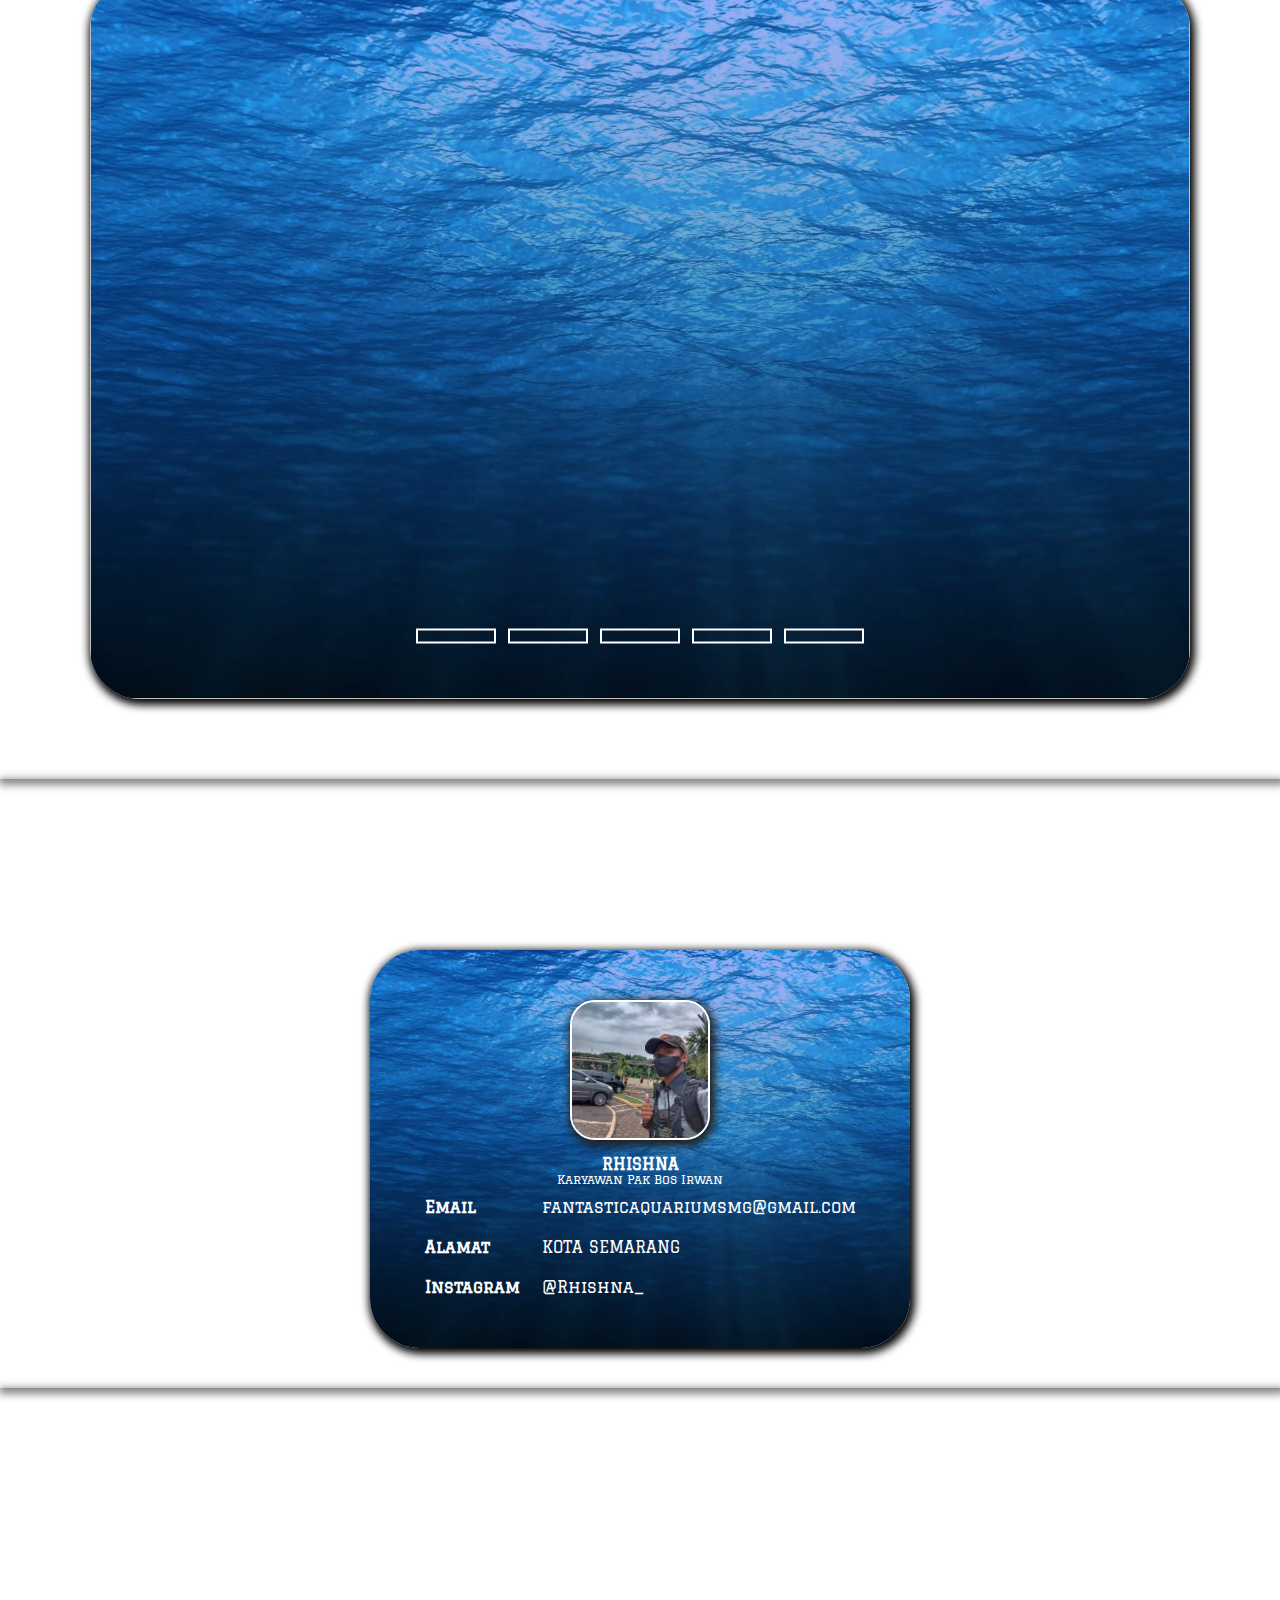
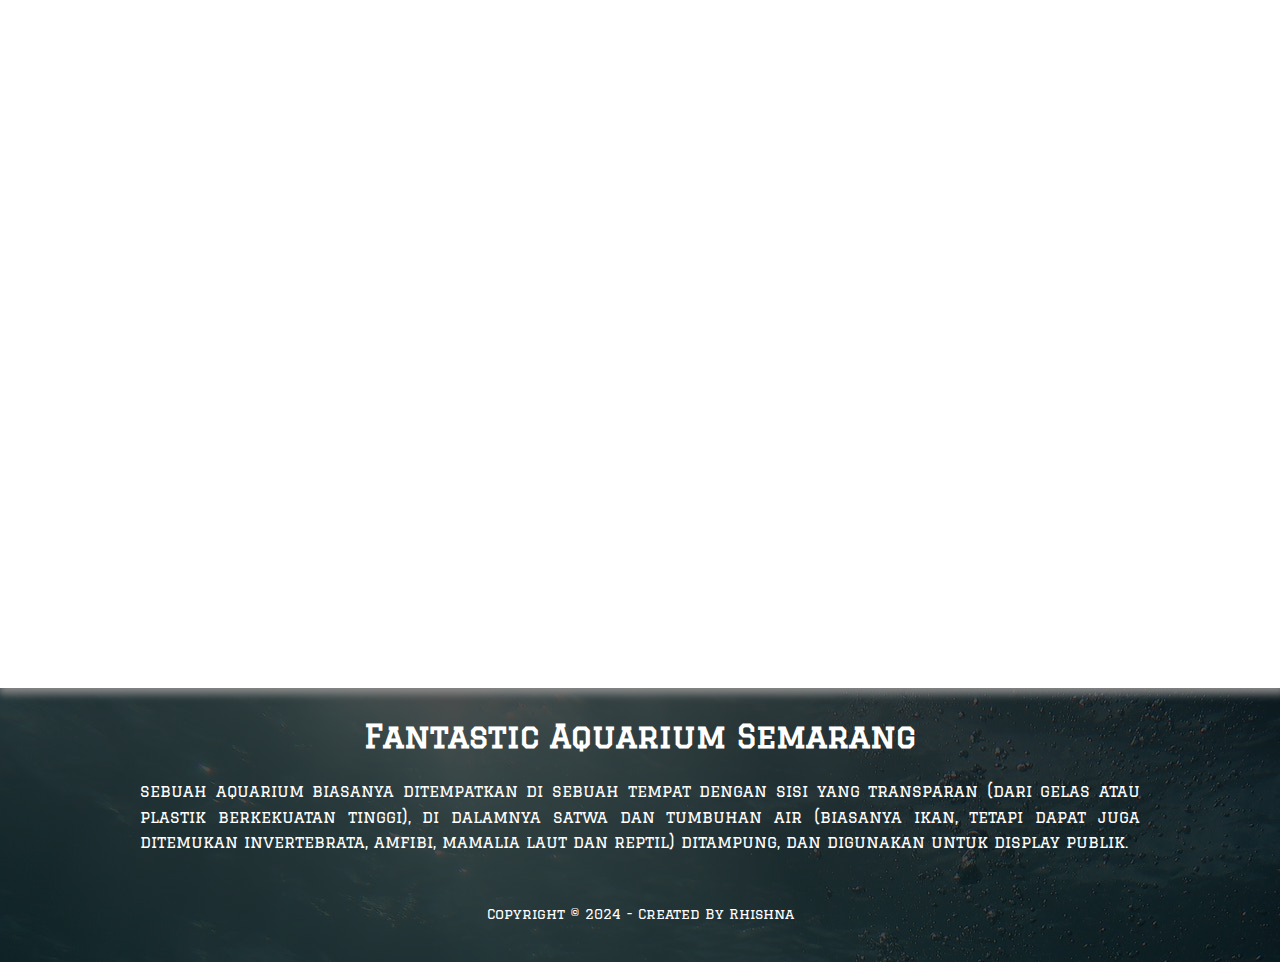
==== commit 46b442a1: "Rhishna" ====
--- a/index.html
+++ b/index.html
@@ -14,7 +14,7 @@
         <nav>
             <div class="header-logo">
                 <a href="index.html">
-                    <h1 class="logo">Aquarium</h1>
+                    <h1 class="logo">Fantastic Aquarium Semarang</h1>
                 </a>
             </div>
             <ul class="navigation-header">
@@ -37,7 +37,7 @@
                     </p>
                     <br>
                     <br>
-                    <a href="#aquarium" class="btn btn-primary">Aquarium</a>
+                    <a href="#aquarium" class="btn btn-primary">Fantastic Aquarium Semarang</a>
                 </div>
             </div>
         </article>
@@ -173,7 +173,7 @@
     <footer id="footer">
         <div class="footer-content">
             <div class="footer-logo">
-                <h1 class="logo ">Aquarium</h1>
+                <h1 class="logo ">Fantastic Aquarium Semarang</h1>
                 <p>sebuah aquarium biasanya ditempatkan di sebuah tempat dengan sisi yang transparan (dari gelas atau plastik berkekuatan tinggi), di dalamnya satwa dan tumbuhan air (biasanya ikan, tetapi dapat juga ditemukan invertebrata, amfibi, mamalia
                     laut dan reptil) ditampung, dan digunakan untuk display publik.</p>
             </div>
